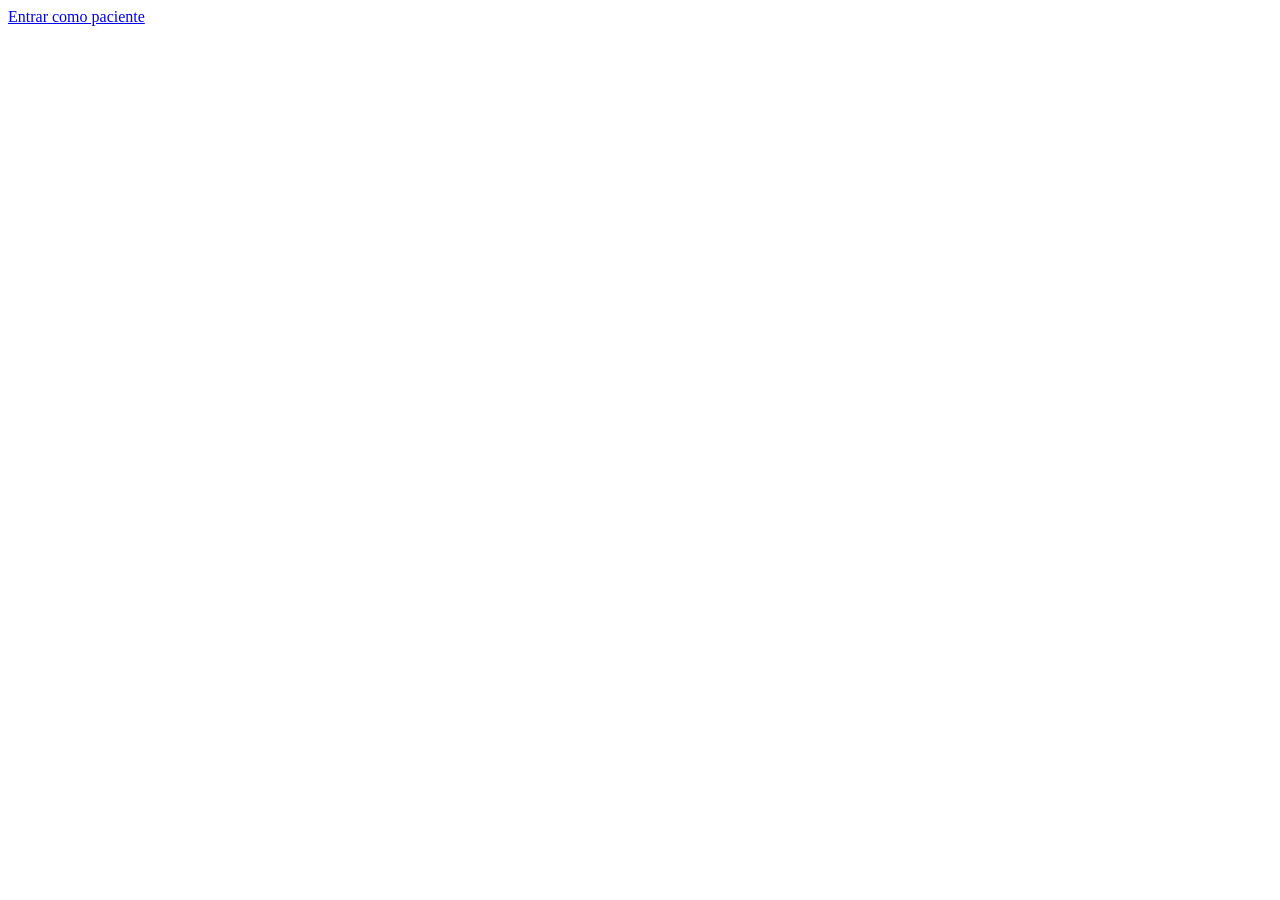
==== index.html @ 0b30cfb3 "Logica de kiosco.php listo" ====
<!DOCTYPE html>
<html lang="en">
<head>
    <meta charset="UTF-8">
    <meta name="viewport" content="width=device-width, initial-scale=1.0">
    <title>Login</title>
</head>
<body>
    <a href="vista/kiosco.html">Entrar como paciente</a>
</body>
</html>
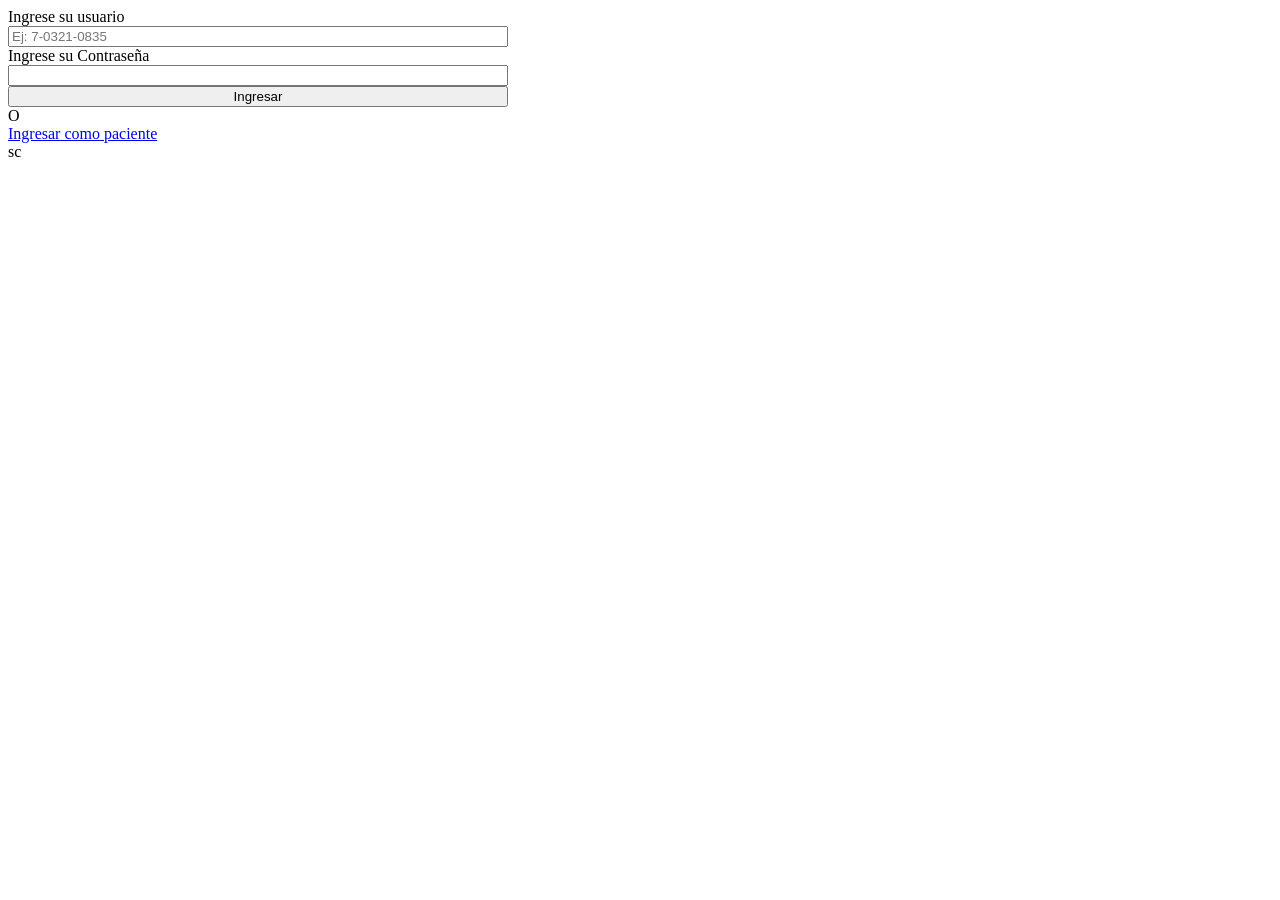
==== commit a1a3b19f: "feat: logica del login lista" ====
--- a/index.html
+++ b/index.html
@@ -1,11 +1,31 @@
 <!DOCTYPE html>
 <html lang="en">
+
 <head>
     <meta charset="UTF-8">
     <meta name="viewport" content="width=device-width, initial-scale=1.0">
     <title>Login</title>
+    <link rel="stylesheet" href="vista/css/login.css">
 </head>
+
 <body>
-    <a href="vista/kiosco.html">Entrar como paciente</a>
+    <div id="contenedor">
+        <label id="mensaje"></label>
+        <label for="usuario">Ingrese su usuario</label>
+        <input type="text" name="usuario" id="input-usuario" placeholder="Ej: 7-0321-0835">
+
+        <label for="input-contraseña">Ingrese su Contraseña</label>
+        <input type="password" name="password" id="input-contraseña">
+
+        <button class="botones" id="ingresar">Ingresar</button>
+
+        <label> O </label>
+        <a href="vista/kiosco.html" id="ingresar-paciente">Ingresar como paciente</a>
+    </div>
+
+    <script src="https://ajax.googleapis.com/ajax/libs/jquery/3.7.1/jquery.min.js"></script>
+    <script src="controlador/loginController.js"></script>
+    sc
 </body>
+
 </html>
--- a/vista/css/login.css
+++ b/vista/css/login.css
@@ -0,0 +1,7 @@
+#contenedor{
+    display: flex;
+    flex-direction: column;
+
+    width: 500px;
+}
+
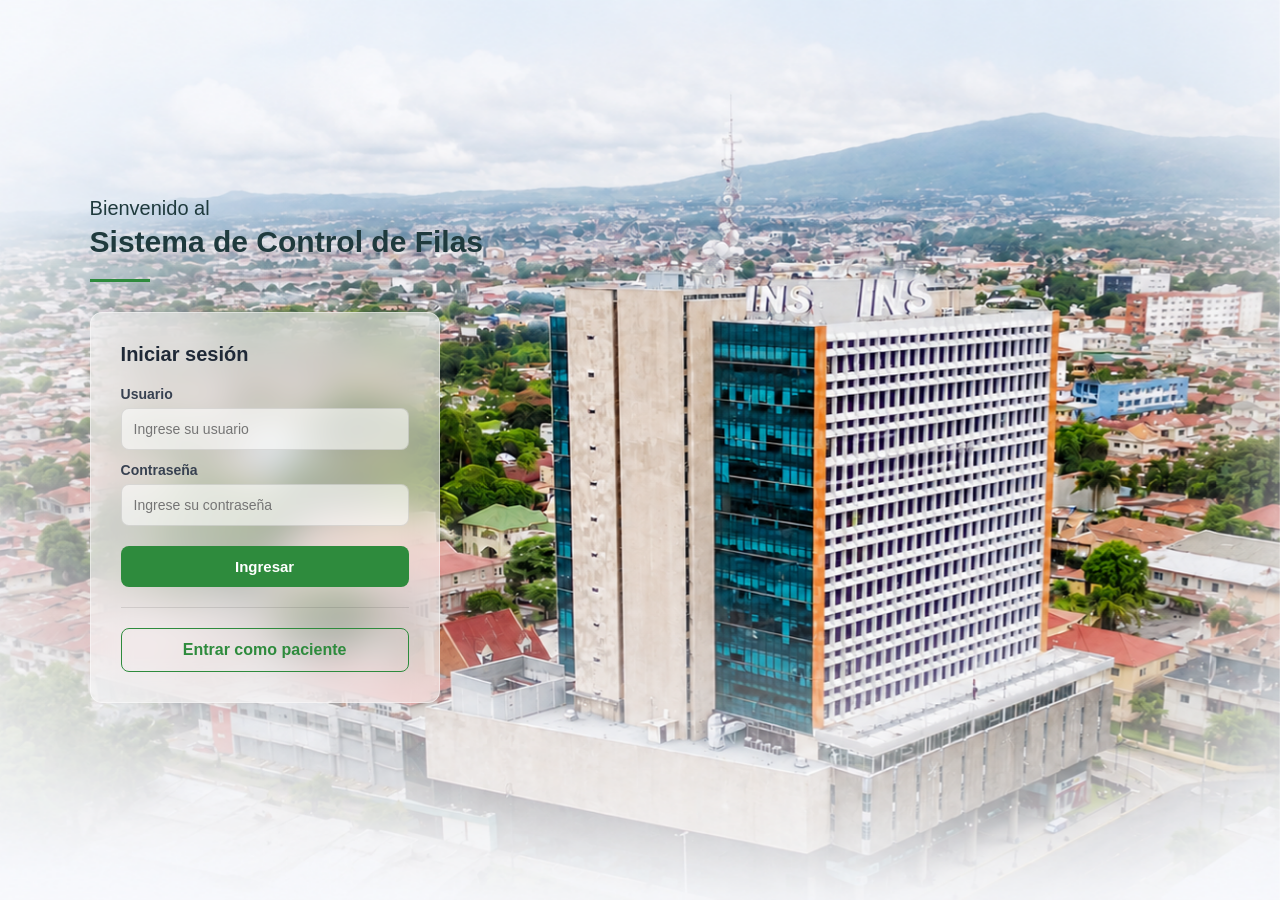
==== commit c1bc4324: "login listo" ====
--- a/index.html
+++ b/index.html
@@ -1,5 +1,5 @@
 <!DOCTYPE html>
-<html lang="en">
+<html lang="es">
 
 <head>
     <meta charset="UTF-8">
@@ -9,23 +9,40 @@
 </head>
 
 <body>
-    <div id="contenedor">
-        <label id="mensaje"></label>
-        <label for="usuario">Ingrese su usuario</label>
-        <input type="text" name="usuario" id="input-usuario" placeholder="Ej: 7-0321-0835">
 
-        <label for="input-contraseña">Ingrese su Contraseña</label>
-        <input type="password" name="password" id="input-contraseña">
+    <img src="vista/img/fondo.png" id="fondo">
 
-        <button class="botones" id="ingresar">Ingresar</button>
+    <div id="panel-izquierdo">
 
-        <label> O </label>
-        <a href="vista/kiosco.html" id="ingresar-paciente">Ingresar como paciente</a>
+        <div id="bienvenida">
+            <p id="bienvenido">Bienvenido al</p>
+            <h1 id="titulo">Sistema de Control de Filas</h1>
+            <div id="linea"></div>
+        </div>
+
+        <div id="contenedor">
+
+            <h2>Iniciar sesión</h2>
+
+            <label id="mensaje"></label>
+
+            <label for="input-usuario">Usuario</label>
+            <input type="text" name="usuario" id="input-usuario" placeholder="Ingrese su usuario">
+
+            <label for="input-contraseña">Contraseña</label>
+            <input type="password" name="password" id="input-contraseña" placeholder="Ingrese su contraseña">
+
+            <button class="botones" id="ingresar">Ingresar</button>
+
+            <hr>
+
+            <a href="vista/kiosco.html" id="ingresar-paciente">Entrar como paciente</a>
+        </div>
+
     </div>
 
     <script src="https://ajax.googleapis.com/ajax/libs/jquery/3.7.1/jquery.min.js"></script>
     <script src="controlador/loginController.js"></script>
-    sc
 </body>
 
 </html>
--- a/vista/css/login.css
+++ b/vista/css/login.css
@@ -1,7 +1,121 @@
-#contenedor{
-    display: flex;
-    flex-direction: column;
-
-    width: 500px;
+* {
+    margin: 0;
+    padding: 0;
+    box-sizing: border-box;
+    font-family: Arial, sans-serif;
 }
 
+body {
+    height: 100vh;
+    width: 100%;
+    position: relative;
+    overflow: hidden;
+}
+
+#fondo {
+    position: fixed;
+    top: 0;
+    left: 0;
+    width: 100%;
+    height: 100%;
+    object-fit: cover;
+    z-index: -1;
+}
+
+#panel-izquierdo {
+    position: absolute;
+    left: 7%;
+    top: 50%;
+    transform: translateY(-50%);
+    z-index: 1;
+}
+
+#bienvenido {
+    font-size: 20px;
+    color: #1f3a3d;
+}
+
+#titulo {
+    font-size: 30px;
+    color: #1f3a3d;
+    margin-top: 5px;
+}
+
+#linea {
+    width: 60px;
+    height: 3px;
+    background: #2e8b3d;
+    margin: 20px 0 30px;
+}
+
+#contenedor {
+    background: rgba(255, 255, 255, 0.55);
+    backdrop-filter: blur(18px);
+    -webkit-backdrop-filter: blur(18px);
+    border: 1px solid rgba(255, 255, 255, 0.4);
+    width: 350px;
+    padding: 30px;
+    border-radius: 12px;
+}
+
+#contenedor h2 {
+    font-size: 20px;
+    color: #1f2937;
+    margin-bottom: 20px;
+}
+
+#contenedor label {
+    display: block;
+    font-size: 14px;
+    font-weight: bold;
+    color: #374151;
+    margin: 12px 0 6px;
+}
+
+#contenedor input {
+    width: 100%;
+    padding: 12px;
+    border: 1px solid rgba(0, 0, 0, 0.1);
+    border-radius: 8px;
+    font-size: 14px;
+    background: rgba(255, 255, 255, 0.6);
+}
+
+.botones {
+    width: 100%;
+    margin-top: 20px;
+    padding: 12px;
+    background: #2e8b3d;
+    color: #fff;
+    border: none;
+    border-radius: 8px;
+    font-size: 15px;
+    font-weight: bold;
+    cursor: pointer;
+}
+
+.botones:hover {
+    background: #267032;
+}
+
+#contenedor hr {
+    border: none;
+    border-top: 1px solid rgba(0, 0, 0, 0.1);
+    margin: 20px 0;
+}
+
+#ingresar-paciente {
+    display: block;
+    text-align: center;
+    padding: 12px;
+    border: 1.5px solid #2e8b3d;
+    border-radius: 8px;
+    color: #2e8b3d;
+    text-decoration: none;
+    font-weight: bold;
+}
+
+#mensaje {
+    color: red;
+    font-size: 13px;
+}
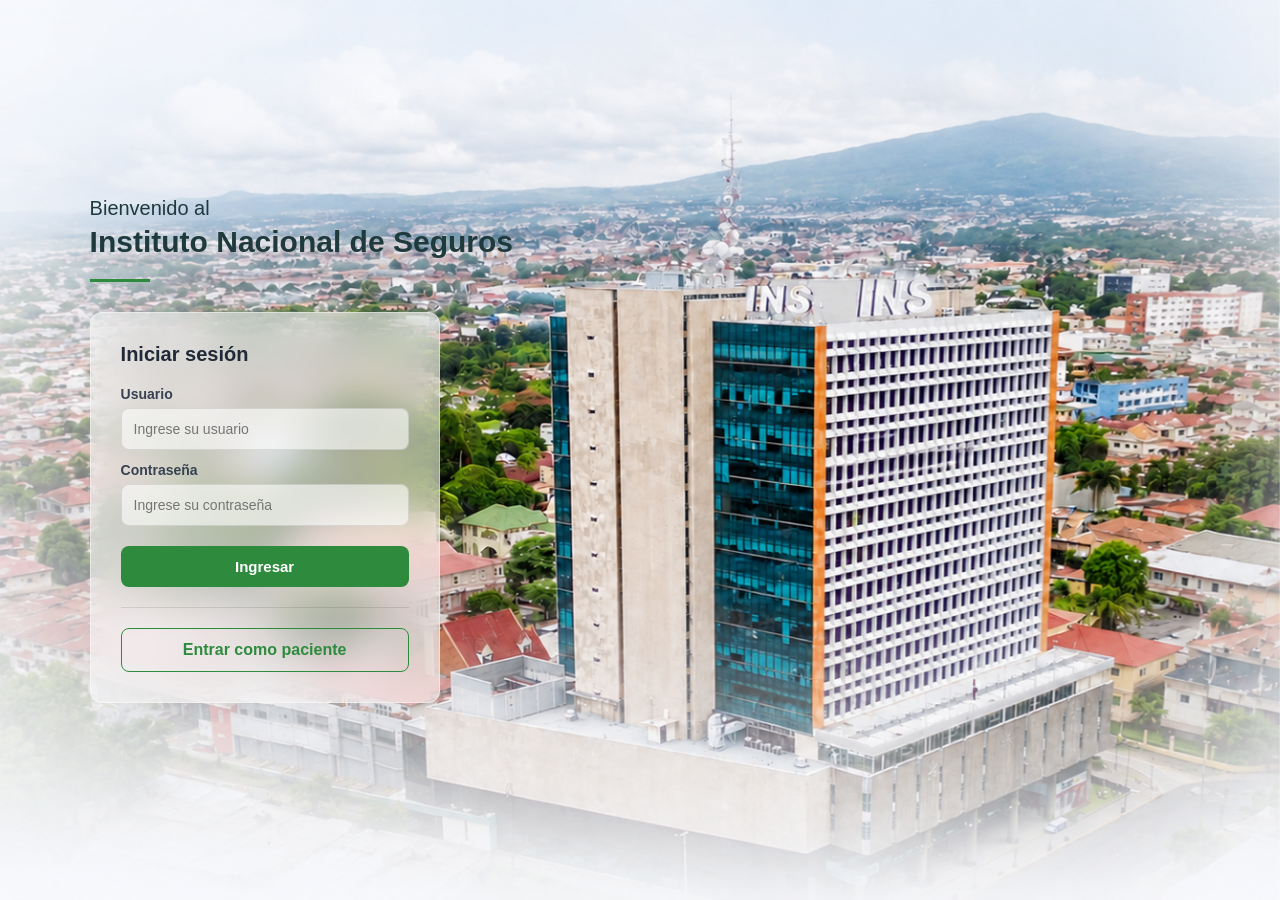
==== commit 9840ffdc: "version estable y funcional" ====
--- a/index.html
+++ b/index.html
@@ -16,7 +16,7 @@
 
         <div id="bienvenida">
             <p id="bienvenido">Bienvenido al</p>
-            <h1 id="titulo">Sistema de Control de Filas</h1>
+            <h1 id="titulo">Instituto Nacional de Seguros</h1>
             <div id="linea"></div>
         </div>
 
